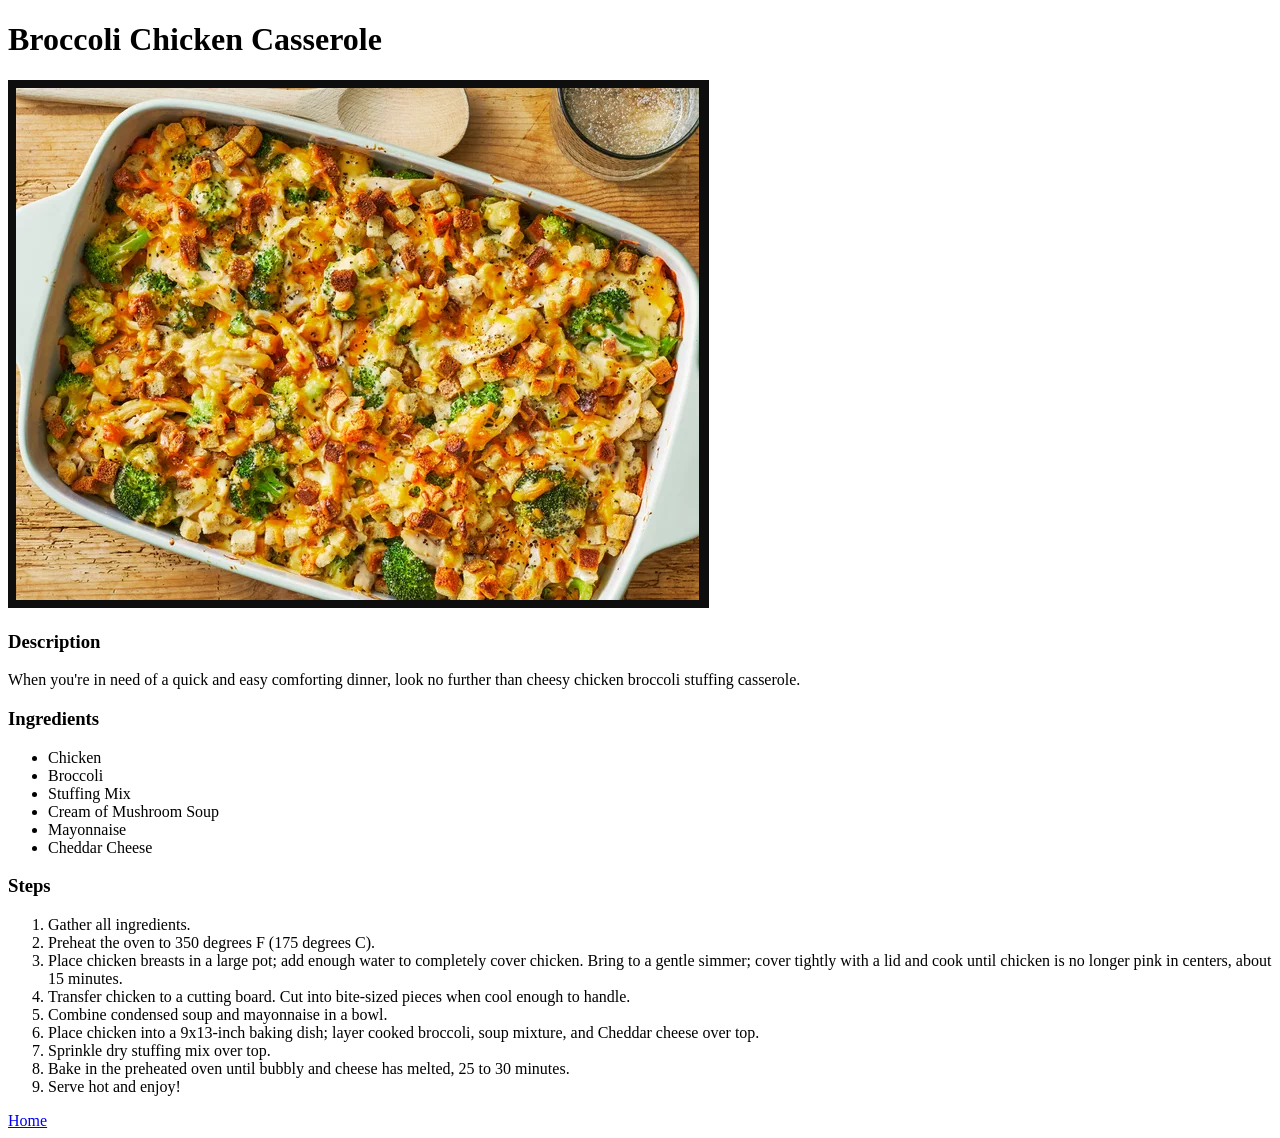
==== broccoli-chicken-casserole.html @ daa2d4e9 "Made it" ====
<!DOCTYPE html>
<html lang="en">
<head>
    <meta charset="UTF-8">
    <meta name="viewport" content="width=device-width, initial-scale=1.0">
    <title>Document</title>
</head>
<body>
   <h1>Broccoli Chicken Casserole </h1> 
<img src="./cassarole.png">
<h3>Description</h3>
<p>When you're in need of a quick and easy comforting dinner, look no further than cheesy chicken broccoli stuffing casserole.</p>
<h3>Ingredients</h3>
<ul>
    <li>Chicken</li>
    <li>Broccoli</li>
    <li>Stuffing Mix </li>
    <li>Cream of Mushroom Soup </li>
    <li>Mayonnaise </li>
    <li>Cheddar Cheese </li>
</ul>
<h3>Steps</h3>
<ol>
    <li>Gather all ingredients.</li>
    <li>Preheat the oven to 350 degrees F (175 degrees C).</li>
    <li>Place chicken breasts in a large pot; add enough water to completely cover chicken. Bring to a gentle simmer; cover tightly with a lid and cook until chicken is no longer pink in centers, about 15 minutes.</li>
    <li>Transfer chicken to a cutting board. Cut into bite-sized pieces when cool enough to handle.</li>
    <li>Combine condensed soup and mayonnaise in a bowl.</li>
    <li>Place chicken into a 9x13-inch baking dish; layer cooked broccoli, soup mixture, and Cheddar cheese over top.</li>
    <li>Sprinkle dry stuffing mix over top.</li>
    <li>Bake in the preheated oven until bubbly and cheese has melted, 25 to 30 minutes.</li>
    <li>Serve hot and enjoy!</li>
</ol>
   <a href="index.html">Home</a>
</body>
</html>
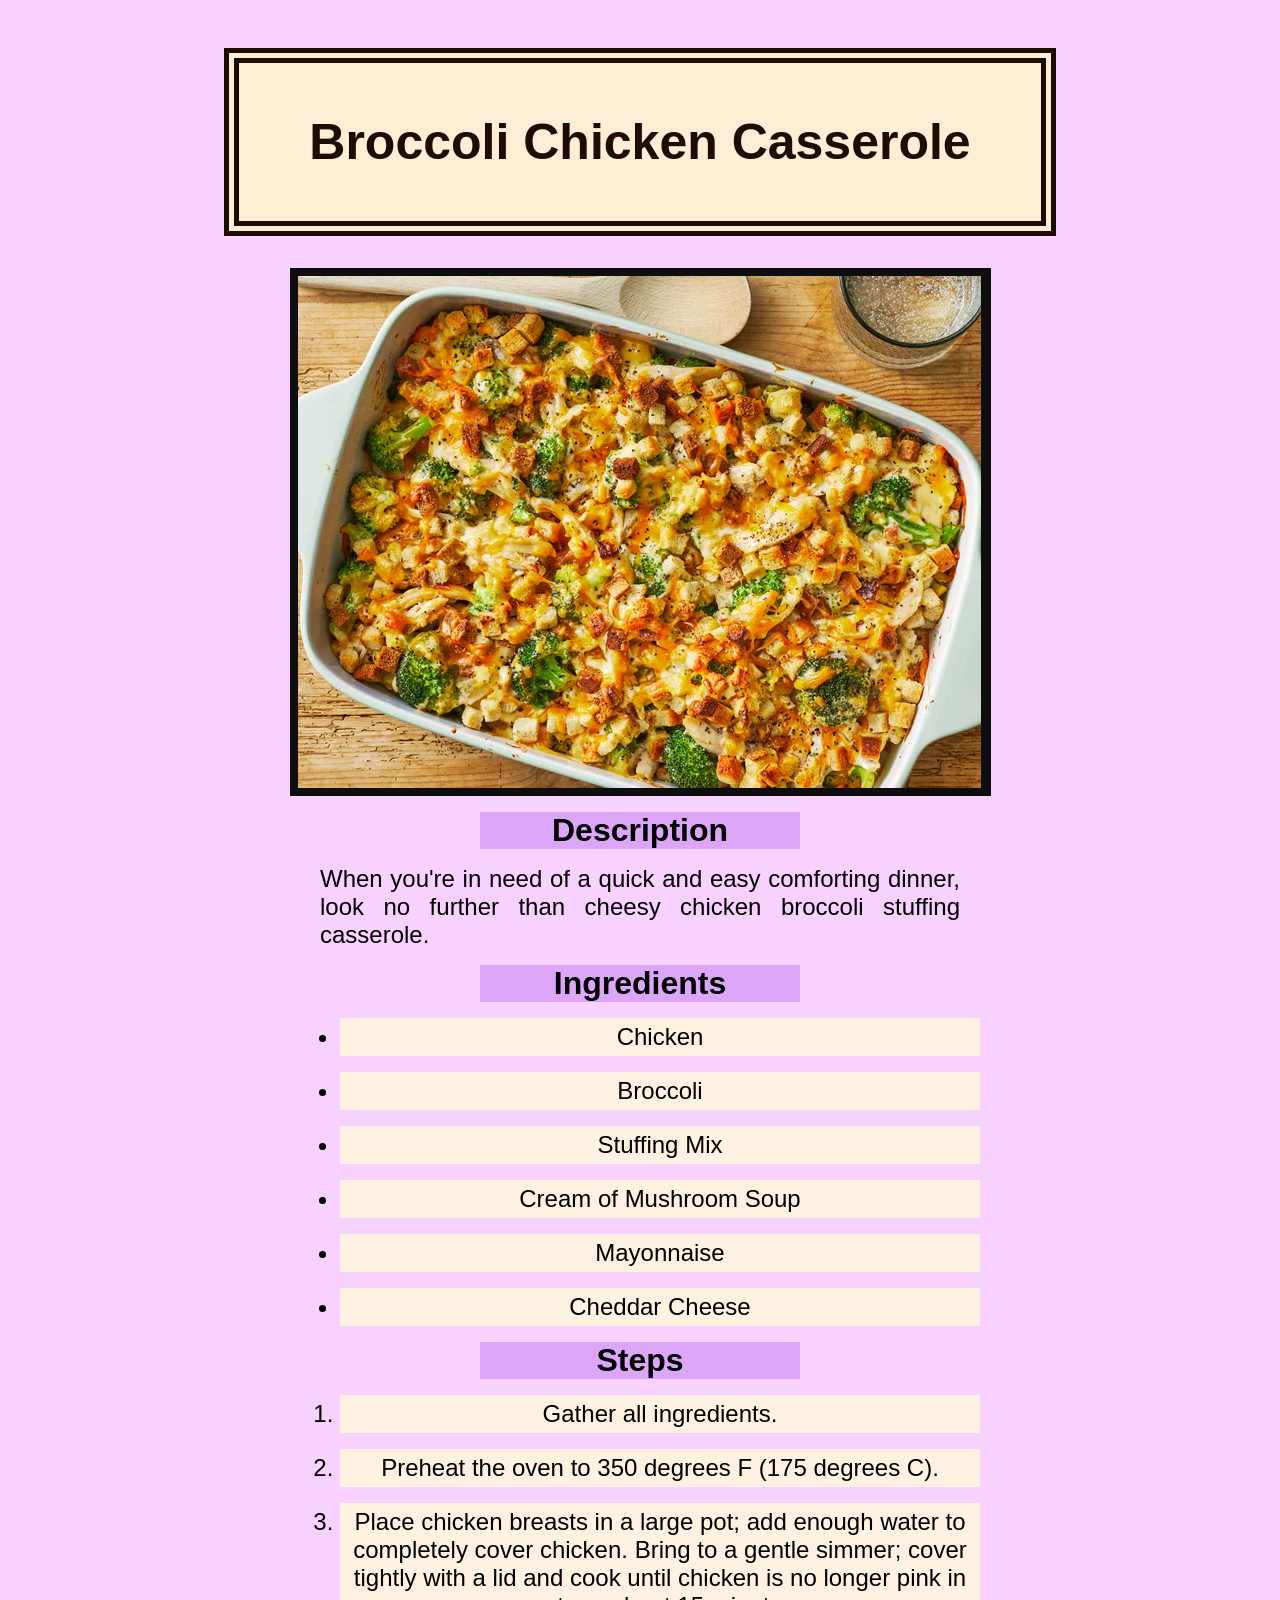
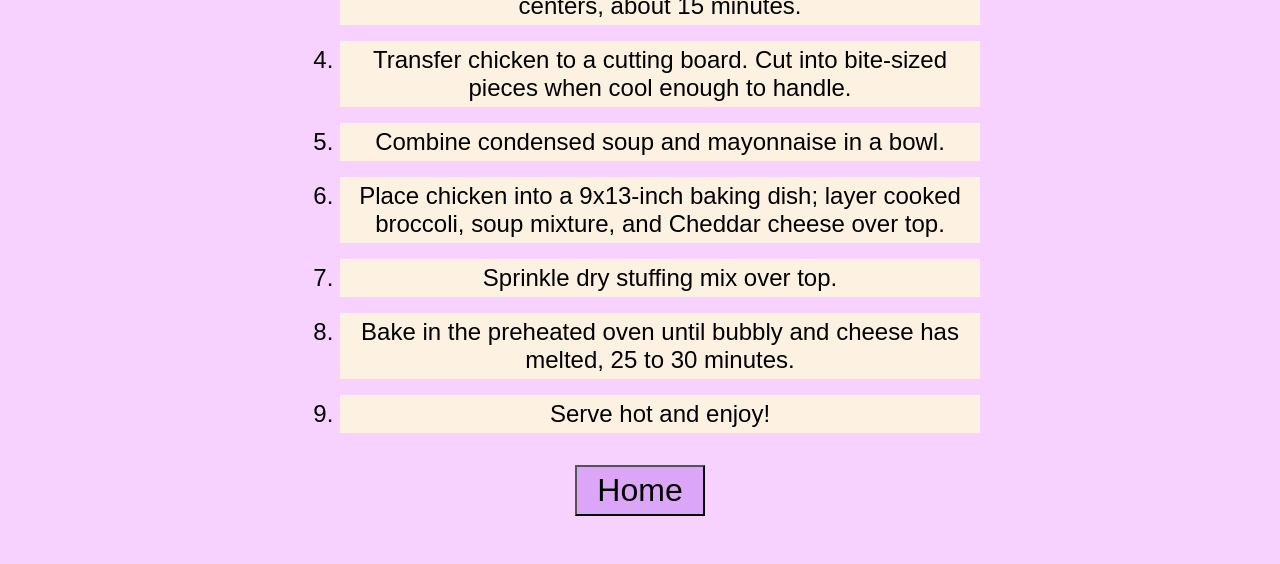
==== commit 3f129729: "add css" ====
--- a/broccoli-chicken-casserole.html
+++ b/broccoli-chicken-casserole.html
@@ -4,12 +4,13 @@
     <meta charset="UTF-8">
     <meta name="viewport" content="width=device-width, initial-scale=1.0">
     <title>Document</title>
+    <link rel="stylesheet" href="styles.css">
 </head>
 <body>
    <h1>Broccoli Chicken Casserole </h1> 
 <img src="./cassarole.png">
 <h3>Description</h3>
-<p>When you're in need of a quick and easy comforting dinner, look no further than cheesy chicken broccoli stuffing casserole.</p>
+<p> When you're in need of a quick and easy comforting dinner, look no further than cheesy chicken broccoli stuffing casserole.</p>
 <h3>Ingredients</h3>
 <ul>
     <li>Chicken</li>
@@ -31,6 +32,6 @@
     <li>Bake in the preheated oven until bubbly and cheese has melted, 25 to 30 minutes.</li>
     <li>Serve hot and enjoy!</li>
 </ol>
-   <a href="index.html">Home</a>
+   <a href="index.html"><button type="button">Home</button></a>
 </body>
 </html>
--- a/styles.css
+++ b/styles.css
@@ -0,0 +1,57 @@
+* {
+  text-align: center;
+  margin: 16px auto;
+  background-color: rgb(248, 210, 255); 
+  /* a bit of an eyesore */
+    font-family:sans-serif;
+    /* need custom */
+}
+
+h1 {
+    display: inline-block;
+    background-color: rgb(255, 237, 214);
+    padding: 50px 70px;
+    font-size: 50px;
+    color: rgb(29, 12, 2);
+    border-color:  rgb(29, 12, 2);
+    border-style: double;
+    border-width: 15px;
+}
+
+a {
+    display: block;
+    /* the link is the whole width */
+    color: rgb(29, 12, 2);
+    font-size: 30px;
+    text-decoration: none;
+    /* removes underline */
+}
+
+img {
+    display: block;
+}
+
+h3 {
+    background-color: rgba(137, 43, 226, 0.261);
+    width: 25%;
+    font-size: 32px;
+}
+
+p,
+ul,
+ol {
+    width: 50%;
+    font-size: 24px;
+    text-align:justify;
+}
+
+li {
+    padding: 5px;
+    background-color: rgba(255, 252, 217, 0.746);
+}
+
+button {
+   background-color: rgba(137, 43, 226, 0.261);
+    font-size: 32px;
+    padding: 5px 20px;
+}
